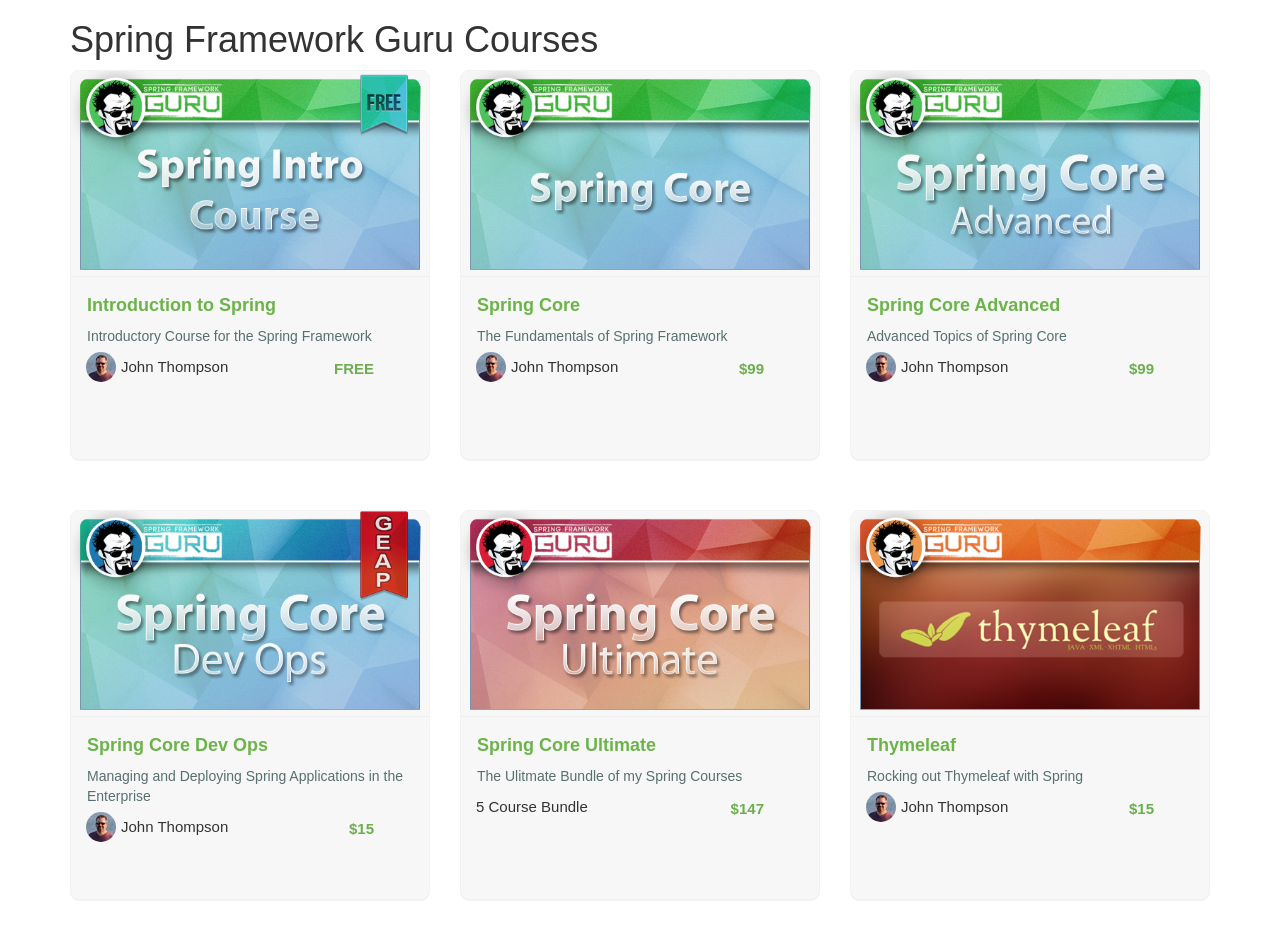
==== src/main/resources/templates/index.html @ 63f100ba "Initial commit" ====
<!DOCTYPE html>
<html lang="en" xmlns:th="http://www.thymeleaf.org">
<head>
    <meta charset="UTF-8"/>
    <title th:text="#{index.page.title}">Page Title</title>

    <link href="../static/vendors/css/bootstrap-3.3.4-dist/css/bootstrap.min.css" rel="stylesheet" media="screen"
          th:href="@{/vendors/css/bootstrap-3.3.4-dist/css/bootstrap.min.css}"/>

    <script src="../static/vendors/js/jquery-2.1.4.min.js"
            th:src="@{/vendors/js/jquery-2.1.4.min.js}"></script>

    <link href="../static/css/custom.css"
          th:href="@{/css/custom.css}" rel="stylesheet" media="screen">

</head>
<body>
<div th:replace="fragments/jumbotron :: jumbotron"></div>

<div class="container">
    <div class="row">
        <div class="col-md-12">
            <h1 th:text="#{index.courses.headline}">Spring Framework Guru Courses</h1>
        </div>
    </div>

    <div class="row course-list list">
        <div class="col-md-4">
            <div class="course-listing">
                <div class="row">
                    <a href="product.html">
                        <div class="col-lg-12">
                            <div class="course-box-image-container">
                                <img role="presentation"
                                     src="../static/images/SpringIntroThumb.png"
                                     th:src="@{/images/SpringIntroThumb.png}"
                                     class="course-box-image"/>
                            </div>
                            <div class="course-listing-title">
                                Introduction to Spring
                            </div>
                            <div class="course-listing-subtitle">
                                Introductory Course for the Spring Framework
                            </div>
                        </div>
                    </a>
                </div>
                <div class="row course-listing-extra-info col-xs-12">
                    <div class="col-xs-8">
                        <img align="left" alt="John Thompson"
                             src="../static/images/instructor_jt.jpg"
                             th:src="@{/images/instructor_jt.jpg}"
                             class="img-circle"/>
                        <div class="small course-author-name">
                            John Thompson
                        </div>
                    </div>
                    <div class="col-xs-4">
                        <div class="small course-price">
                            FREE
                        </div>
                    </div>
                </div>
            </div>
        </div>
        <div class="col-md-4">
            <div class="course-listing">
                <div class="row">
                    <a data-role="course-box-link" href="product.html">
                        <div class="col-lg-12">
                            <div class="course-box-image-container">
                                <img role="presentation"
                                     src="../static/images/SpringCoreThumb.png"
                                     th:src="@{/images/SpringCoreThumb.png}"
                                     class="course-box-image"/>
                            </div>
                            <div class="course-listing-title">
                                Spring Core
                            </div>
                            <div class="course-listing-subtitle">
                                The Fundamentals of Spring Framework
                            </div>
                        </div>
                    </a>
                </div>
                <div class="row course-listing-extra-info col-xs-12">
                    <div class="col-xs-8">
                        <img align="left" alt="John Thompson"
                             src="../static/images/instructor_jt.jpg"
                             th:src="@{/images/instructor_jt.jpg}"
                             class="img-circle"/>
                        <div class="small course-author-name">
                            John Thompson
                        </div>
                    </div>
                    <div class="col-xs-4">
                        <div class="small course-price">
                            $99
                        </div>
                    </div>
                </div>
            </div>
        </div>
        <div class="col-md-4">
            <div class="course-listing">
                <div class="row">
                    <a data-role="course-box-link" href="product.html">
                        <div class="col-lg-12">
                            <div class="course-box-image-container">
                                <img role="presentation"
                                     src="../static/images/SpringCoreAdvancedThumb.png"
                                     th:src="@{/images/SpringCoreAdvancedThumb.png}"
                                     class="course-box-image"/>
                            </div>
                            <div class="course-listing-title">
                                Spring Core Advanced
                            </div>
                            <div class="course-listing-subtitle">
                                Advanced Topics of Spring Core
                            </div>
                        </div>
                    </a>
                </div>
                <div class="row course-listing-extra-info col-xs-12">
                    <div class="col-xs-8">
                        <img align="left" alt="John Thompson"
                             src="../static/images/instructor_jt.jpg"
                             th:src="@{/images/instructor_jt.jpg}"
                             class="img-circle"/>
                        <div class="small course-author-name">
                            John Thompson
                        </div>
                    </div>
                    <div class="col-xs-4">
                        <div class="small course-price">
                            $99
                        </div>
                    </div>
                </div>
            </div>
        </div>
    </div>

    <div class="row">
        <div class="col-md-4">
            <div class="course-listing">
                <div class="row">
                    <a data-role="course-box-link" href="product.html">
                        <div class="col-lg-12">
                            <div class="course-box-image-container">
                                <img role="presentation"
                                     src="../static/images/SpringCoreDevOpsThumb.png"
                                     th:src="@{/images/SpringCoreDevOpsThumb.png}"
                                     class="course-box-image"/>
                            </div>
                            <div class="course-listing-title">
                                Spring Core Dev Ops
                            </div>
                            <div class="course-listing-subtitle">
                                Managing and Deploying Spring Applications in the Enterprise
                            </div>
                        </div>
                    </a>
                </div>
                <div class="row course-listing-extra-info col-xs-12">
                    <div class="col-xs-8">
                        <img align="left" alt="John Thompson"
                             src="../static/images/instructor_jt.jpg"
                             th:src="@{/images/instructor_jt.jpg}"
                             class="img-circle">
                        <div class="small course-author-name"/>
                        John Thompson
                    </div>

                </div>
                <div class="col-xs-4">
                    <div class="small course-price">
                        $15
                    </div>
                </div>
            </div>
        </div>
    </div>
    <div class="col-md-4">
        <div class="course-listing">
            <div class="row">
                <a data-role="course-box-link" href="product.html">
                    <div class="col-lg-12">
                        <div class="course-box-image-container">
                            <img role="presentation"
                                 src="../static/images/SpringCoreUltimateThumb.png"
                                 th:src="@{/images/SpringCoreUltimateThumb.png}"
                                 class="course-box-image"/>
                        </div>
                        <div class="course-listing-title">
                            Spring Core Ultimate
                        </div>
                        <div class="course-listing-subtitle">
                            The Ulitmate Bundle of my Spring Courses
                        </div>
                    </div>
                </a>
            </div>
            <div class="row course-listing-extra-info col-xs-12">
                <div class="col-xs-8">
                    <div class="small course-bundle">
                        5 Course Bundle
                    </div>
                </div>
                <div class="col-xs-4">
                    <div class="small course-price">
                        $147
                    </div>
                </div>
            </div>
        </div>
    </div>
    <div class="col-md-4">
        <div class="course-listing">
            <div class="row">
                <a data-role="course-box-link" href="product.html">
                    <div class="col-lg-12">
                        <div class="course-box-image-container">
                            <img role="presentation"
                                 src="../static/images/ThymeleafThumb.png"
                                 th:src="@{/images/ThymeleafThumb.png}"
                                 class="course-box-image"/>
                        </div>
                        <div class="course-listing-title">
                            Thymeleaf
                        </div>
                        <div class="course-listing-subtitle">
                            Rocking out Thymeleaf with Spring
                        </div>
                    </div>
                </a>
            </div>
            <div class="row course-listing-extra-info col-xs-12">
                <div class="col-xs-8">
                    <img align="left" alt="John Thompson"
                         src="../static/images/instructor_jt.jpg"
                         th:src="@{/images/instructor_jt.jpg}"
                         class="img-circle"/>
                    <div class="small course-author-name">
                        John Thompson
                    </div>

                </div>
                <div class="col-xs-4">
                    <div class="small course-price">
                        $15
                    </div>
                </div>
            </div>
        </div>
    </div>
</div>

<div th:replace="fragments/footer :: footer"></div>

</body>
</html>
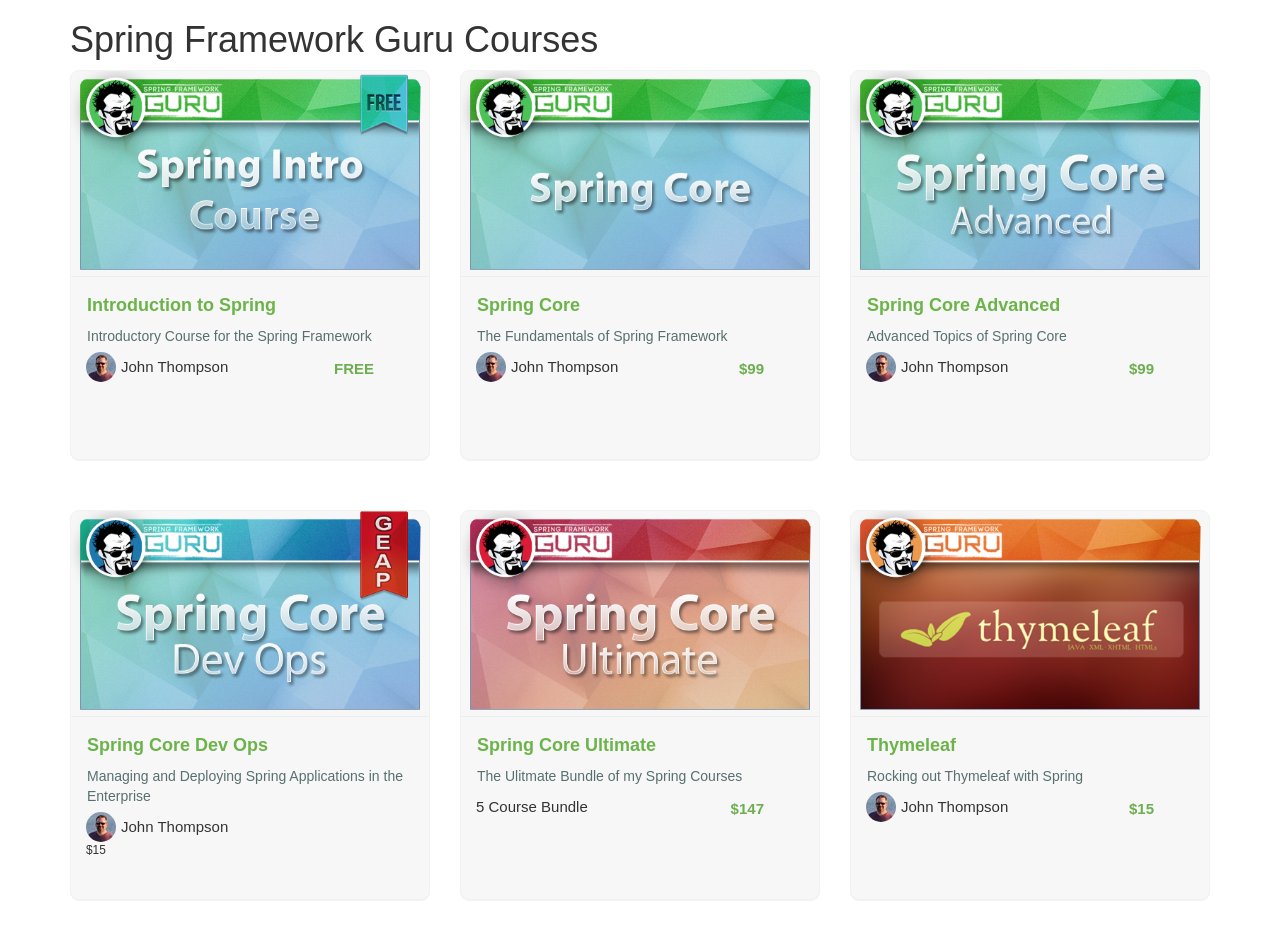
==== commit e9f03619: "Use thymeleaf to list all products" ====
--- a/src/main/resources/templates/index.html
+++ b/src/main/resources/templates/index.html
@@ -24,7 +24,23 @@
         </div>
     </div>
 
+    <!--/*@thymesVar id="products" type="java.util.List<com.miho.thymeleafcourse.domain.Product>"*/-->
     <div class="row course-list list">
+        <div th:each="product,i : ${products}">
+            <div th:if="${i.count gt 0 and i.count lt 4}">
+                <div th:replace="fragments/product-listing :: product-listing"></div>
+            </div>
+        </div>
+    </div>
+    <div class="row course-list list">
+        <div th:each="product,i : ${products}">
+            <div th:if="${i.count gt 3 and i.count lt 7}">
+                <div th:replace="fragments/product-listing :: product-listing"></div>
+            </div>
+        </div>
+    </div>
+
+    <div class="row course-list list" th:remove="all">
         <div class="col-md-4">
             <div class="course-listing">
                 <div class="row">
@@ -141,7 +157,7 @@
         </div>
     </div>
 
-    <div class="row">
+    <div class="row" th:remove="all">
         <div class="col-md-4">
             <div class="course-listing">
                 <div class="row">
@@ -167,9 +183,10 @@
                         <img align="left" alt="John Thompson"
                              src="../static/images/instructor_jt.jpg"
                              th:src="@{/images/instructor_jt.jpg}"
-                             class="img-circle">
-                        <div class="small course-author-name"/>
-                        John Thompson
+                             class="img-circle"/>
+                        <div class="small course-author-name">
+                            John Thompson
+                        </div>
                     </div>
 
                 </div>
@@ -180,75 +197,75 @@
                 </div>
             </div>
         </div>
-    </div>
-    <div class="col-md-4">
-        <div class="course-listing">
-            <div class="row">
-                <a data-role="course-box-link" href="product.html">
-                    <div class="col-lg-12">
-                        <div class="course-box-image-container">
-                            <img role="presentation"
-                                 src="../static/images/SpringCoreUltimateThumb.png"
-                                 th:src="@{/images/SpringCoreUltimateThumb.png}"
-                                 class="course-box-image"/>
-                        </div>
-                        <div class="course-listing-title">
-                            Spring Core Ultimate
-                        </div>
-                        <div class="course-listing-subtitle">
-                            The Ulitmate Bundle of my Spring Courses
-                        </div>
-                    </div>
-                </a>
-            </div>
-            <div class="row course-listing-extra-info col-xs-12">
-                <div class="col-xs-8">
-                    <div class="small course-bundle">
-                        5 Course Bundle
-                    </div>
-                </div>
-                <div class="col-xs-4">
-                    <div class="small course-price">
-                        $147
-                    </div>
-                </div>
-            </div>
-        </div>
-    </div>
-    <div class="col-md-4">
-        <div class="course-listing">
-            <div class="row">
-                <a data-role="course-box-link" href="product.html">
-                    <div class="col-lg-12">
-                        <div class="course-box-image-container">
-                            <img role="presentation"
-                                 src="../static/images/ThymeleafThumb.png"
-                                 th:src="@{/images/ThymeleafThumb.png}"
-                                 class="course-box-image"/>
-                        </div>
-                        <div class="course-listing-title">
-                            Thymeleaf
-                        </div>
-                        <div class="course-listing-subtitle">
-                            Rocking out Thymeleaf with Spring
-                        </div>
-                    </div>
-                </a>
-            </div>
-            <div class="row course-listing-extra-info col-xs-12">
-                <div class="col-xs-8">
-                    <img align="left" alt="John Thompson"
-                         src="../static/images/instructor_jt.jpg"
-                         th:src="@{/images/instructor_jt.jpg}"
-                         class="img-circle"/>
-                    <div class="small course-author-name">
-                        John Thompson
-                    </div>
-
-                </div>
-                <div class="col-xs-4">
-                    <div class="small course-price">
-                        $15
+        <div class="col-md-4">
+            <div class="course-listing">
+                <div class="row">
+                    <a data-role="course-box-link" href="product.html">
+                        <div class="col-lg-12">
+                            <div class="course-box-image-container">
+                                <img role="presentation"
+                                     src="../static/images/SpringCoreUltimateThumb.png"
+                                     th:src="@{/images/SpringCoreUltimateThumb.png}"
+                                     class="course-box-image"/>
+                            </div>
+                            <div class="course-listing-title">
+                                Spring Core Ultimate
+                            </div>
+                            <div class="course-listing-subtitle">
+                                The Ulitmate Bundle of my Spring Courses
+                            </div>
+                        </div>
+                    </a>
+                </div>
+                <div class="row course-listing-extra-info col-xs-12">
+                    <div class="col-xs-8">
+                        <div class="small course-bundle">
+                            5 Course Bundle
+                        </div>
+                    </div>
+                    <div class="col-xs-4">
+                        <div class="small course-price">
+                            $147
+                        </div>
+                    </div>
+                </div>
+            </div>
+        </div>
+        <div class="col-md-4">
+            <div class="course-listing">
+                <div class="row">
+                    <a data-role="course-box-link" href="product.html">
+                        <div class="col-lg-12">
+                            <div class="course-box-image-container">
+                                <img role="presentation"
+                                     src="../static/images/ThymeleafThumb.png"
+                                     th:src="@{/images/ThymeleafThumb.png}"
+                                     class="course-box-image"/>
+                            </div>
+                            <div class="course-listing-title">
+                                Thymeleaf
+                            </div>
+                            <div class="course-listing-subtitle">
+                                Rocking out Thymeleaf with Spring
+                            </div>
+                        </div>
+                    </a>
+                </div>
+                <div class="row course-listing-extra-info col-xs-12">
+                    <div class="col-xs-8">
+                        <img align="left" alt="John Thompson"
+                             src="../static/images/instructor_jt.jpg"
+                             th:src="@{/images/instructor_jt.jpg}"
+                             class="img-circle"/>
+                        <div class="small course-author-name">
+                            John Thompson
+                        </div>
+
+                    </div>
+                    <div class="col-xs-4">
+                        <div class="small course-price">
+                            $15
+                        </div>
                     </div>
                 </div>
             </div>
